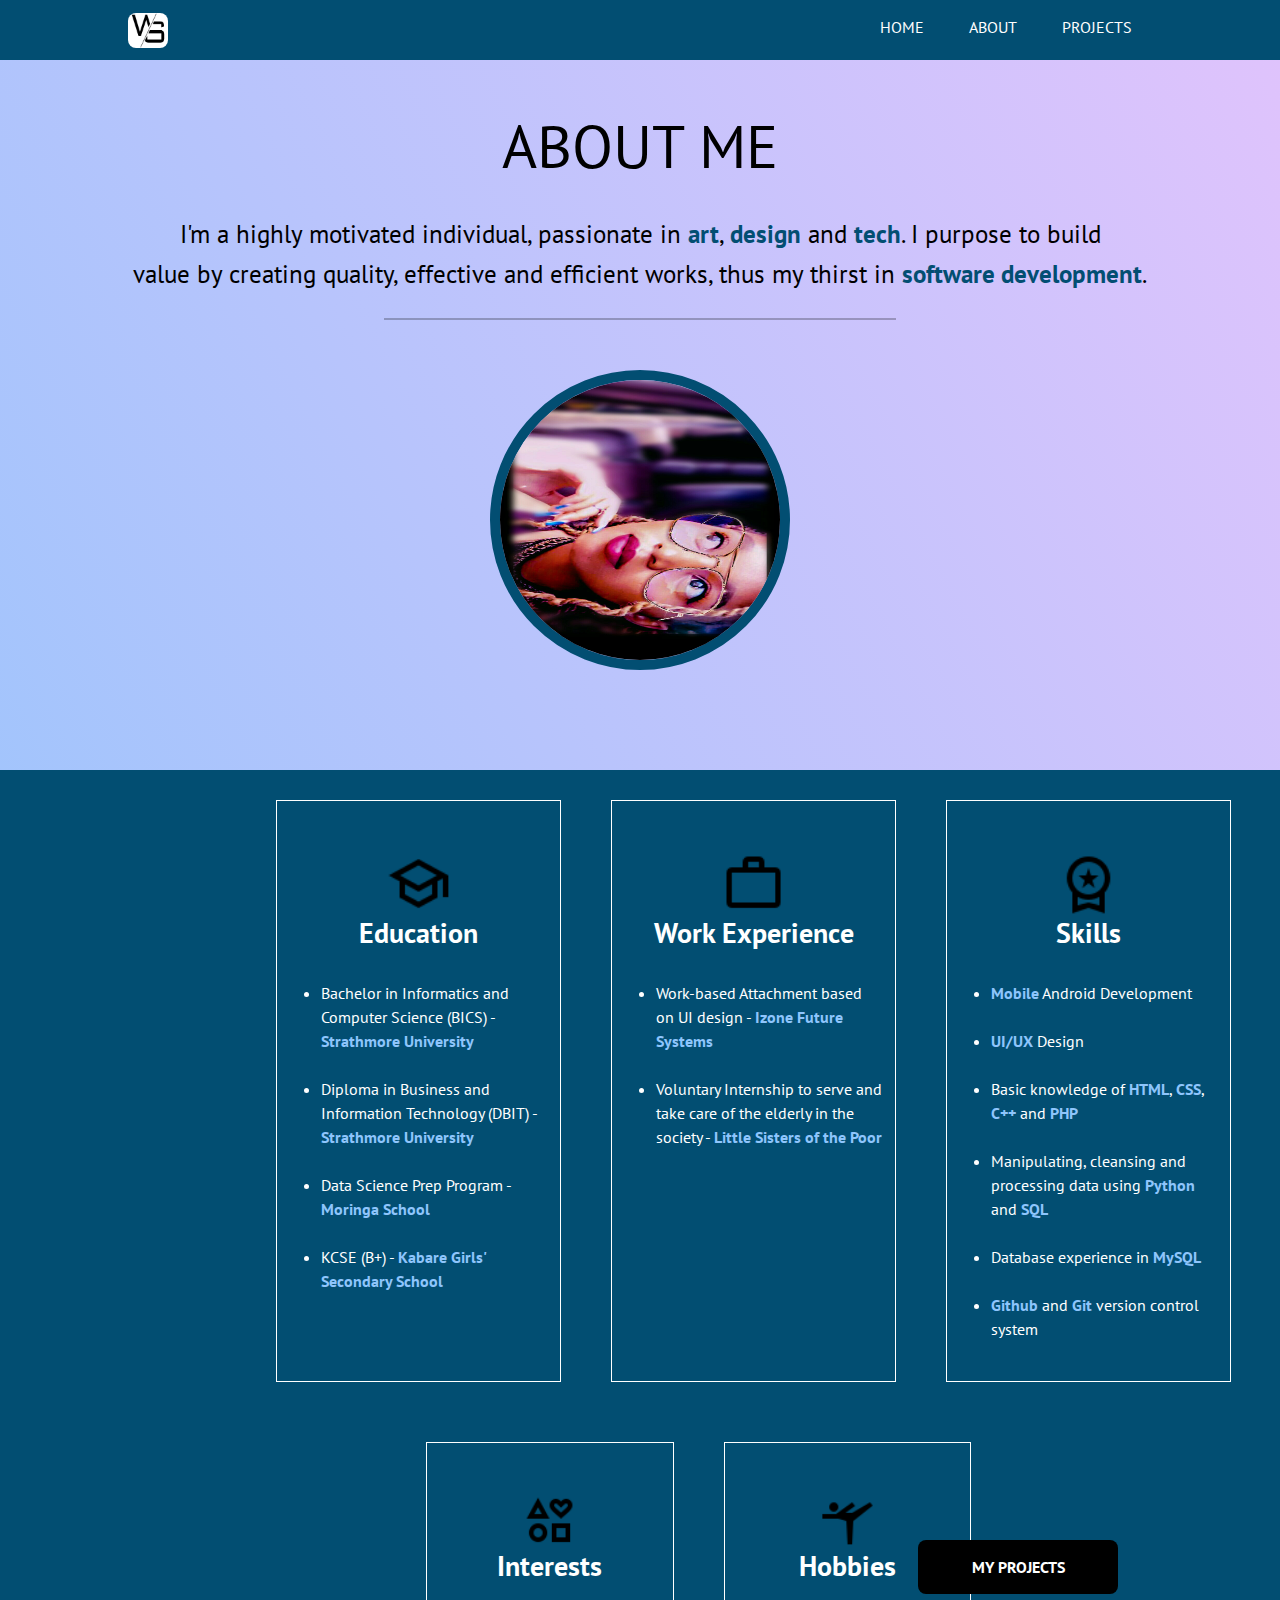
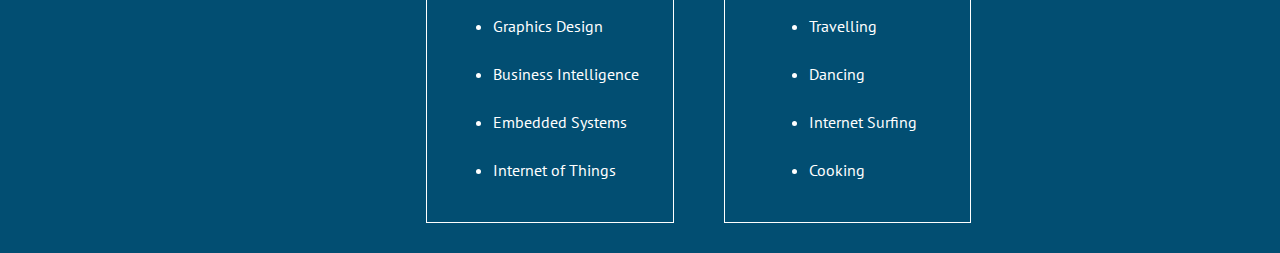
==== about.html @ fd5af7a0 "Link the index.html to the about.html using the learn more button" ====
<!DOCTYPE html>
<html lang="en">
  <head>
    <meta charset="UTF-8">
    <meta http-equiv="X-UA-Compatible" content="IE=edge">
    <meta name="viewport" content="width=device-width, initial-scale=1.0">
    <title>About Me</title>
    <!--Linking the css stylesheets-->
    <link href="./css/bootstrap.css" rel="stylesheet" type="text/css">
    <link href="./css/styles.css" rel="stylesheet" type="text/css">
  </head>
  <body class="background">
    <!--Navigation Bar-->
    <header>
      <img class="logo" src="./images/logo.png" alt="Logo">

      <nav class="nav">
        <ul>
          <li><a href="#">HOME</a></li>
          <li><a href="/about.html">ABOUT</a></li>
          <li><a href="#">PROJECTS</a></li>
        </ul>
      </nav>
    </header>

    <!--About Section-->
    <div class="about">
      <h2>ABOUT ME</h2><br>
      <h5>I'm a highly motivated individual, passionate in <strong class="colorChange">art</strong>, <strong class="colorChange">design</strong> and <strong class="colorChange">tech</strong>.
      I purpose to build <br> value by creating quality, effective and efficient works, thus my thirst in <strong class="colorChange">software development</strong>.</h5>
    </div>
    <hr style="height: 2px; color: black;"/>
    <img class="img" src="/images/photo3.png" alt="Photo">

    <!--About:Background Section-->
    <div class="background-layout">
      <div class="container">
        <div class="row">
          <div class="col-md-3">
            <img class="about-background-images" src="/images/education.png" alt="Education Icon">
            <h3><strong>Education</strong></h3><br>
            <ul>
              <li>Bachelor in Informatics and Computer Science (BICS) - <strong class="light-blue">Strathmore University</strong></li><br>
              <li>Diploma in Business and Information Technology (DBIT) - <strong class="light-blue">Strathmore University</strong></li><br>
              <li>Data Science Prep Program - <strong class="light-blue">Moringa School</strong></li><br>
              <li>KCSE (B+) - <strong class="light-blue">Kabare Girls' Secondary School</strong></li>
            </ul>
          </div>
  
          <div class="col-md-3">
            <img class="about-background-images" src="/images/work.png" alt="Work Icon">
            <h3><strong>Work Experience</strong></h3><br>
            <ul>
              <li>Work-based Attachment based on UI design - <strong class="light-blue">Izone Future Systems</strong></li><br>
              <li>Voluntary Internship to serve and take care of the elderly in the society - <strong class="light-blue">Little Sisters of the Poor</strong></li><br>
            </ul>
          </div>
  
          <div class="col-md-3">
            <img class="about-background-images" src="/images/skills.png" alt="Skills Icon">
            <h3><strong>Skills</strong></h3><br>
            <ul>
              <li><strong class="light-blue">Mobile</strong> Android Development</li><br>
              <li><strong class="light-blue">UI/UX</strong> Design</li><br>
              <li>Basic knowledge of <strong class="light-blue">HTML</strong>, <strong class="light-blue">CSS</strong>, <strong class="light-blue">C++</strong> and <strong class="light-blue">PHP</strong></li><br>
              <li>Manipulating, cleansing and processing data using <strong class="light-blue">Python</strong> and <strong class="light-blue">SQL</strong></li><br>
              <li>Database experience in <strong class="light-blue">MySQL</strong></li><br>
              <li><strong class="light-blue">Github</strong> and <strong class="light-blue">Git</strong> version control system</li><br>
            </ul>
          </div>
        
        </div>

        <div class="row-2-layout">
          <div class="row">
            <div class="col-md-3">
              <img class="about-background-images" src="/images/interests.png" alt="Interests Icon">
              <h3><strong>Interests</strong></h3><br>
              <ul>
                <li>Graphics Design</li><br>
                <li>Business Intelligence</li><br>
                <li>Embedded Systems</li><br>
                <li>Internet of Things</li>
              </ul>
            </div>
    
            <div class="col-md-3">
              <img class="about-background-images" src="/images/hobbies.png" alt="Hobbies Icon">
              <h3><strong>Hobbies</strong></h3><br>
              <ul>
                <li>Travelling</li><br>
                <li>Dancing</li><br>
                <li>Internet Surfing</li><br>
                <li>Cooking</li><br>
              </ul>
            </div>
            <a href="#" class="project-btn">MY PROJECTS</a>
        
          </div>
        </div>
      
      </div>
    </div>
  </body>
</html>
---- css/styles.css ----
@import url('https://fonts.googleapis.com/css2?family=PT+Sans&display=swap');

* {
  box-sizing: border-box;
  margin: 0;
  padding: 0;
}

/* Navigation Bar */
li, a {
  font-family: 'PT Sans', sans-serif;
  font-weight: 400;
  font-size: 16px;
  color: white;
  text-decoration: none;
}

header {
  display: flex;
  justify-content: space-between;
  align-items: center;
  padding: 30px 10%;
  background-color: rgb(2, 78, 114);
  height: 30px;
}

.logo{
  width: 40px;
  border-radius: 8px;
  cursor: pointer;
}

.nav {
  padding-top: 10px;
  background-color:rgb(2, 78, 114);
}

.nav ul {
  list-style: none;
  background-color: rgb(2, 78, 114);
}

.nav ul li {
  display: inline-block;
  padding: 0px 20px;
}

.nav ul li a {
  transition: all 0.3s ease 0s;
}

.nav ul li a:hover {
  color: #E0C3FC;
}

/* Home Section */
h3, h1 {
  font-family: 'PT Sans', sans-serif;
  font-weight: 400;
  color: white;
  text-decoration: none;
}

.home-section {
  display: flex;
  justify-content: flex-end;
  align-items: center;
  background-color: rgba(0, 0, 0, 0.2);
  height: 920px;
}

.home-section::before{
  content: "";
  position: absolute;
  top: 80;
  background: url('/images/photo.jpg') no-repeat center center/cover;
  height: 920px;
  width: 100%;
  z-index: -1;
  opacity: 0.9;
}

.main {
  display: flex;
  flex-direction: column;
  position: absolute;
  top: 60%;
  right: 10%;
}

.btn {
  border: none;
  color: white;
  font-family: 'PT Sans', sans-serif;
  font-weight: bold;
  padding: 15px 32px;
  width: 200px;
  cursor: pointer;
  background-color:rgb(2, 78, 114);
  transition: all 0.3s ease 0s;
}

.btn:hover {
  background-color: #E0C3FC;
  color: black;
}

/* About Section */
.background {
  background-color: #8EC5FC;
  background-image: linear-gradient(62deg, #8EC5FC 0%, #E0C3FC 100%);
}

.about {
  font-family: 'PT Sans', sans-serif;
  font-weight: 400;
  text-decoration: none;
  display: flex;
  justify-content: center;
  flex-direction: column;
  align-items: center;
  margin-top: 50px;
}

.about h2 {
  font-size: 60px;
  color: black;
}

.about h5 {
  font-size: 25px;
  color: black;
  text-align: center;
  line-height: 1.6;
}

.colorChange {
  color: rgb(2, 78, 114);
}
hr{
  height: 3px;
  width: 40%;
  margin-left: 30%;
  color: black;
}

.img {
  display: block;
  margin-top: 50px;
  margin-left: auto;
  margin-right: auto;
  width: 300px;
  height: 300px;
  border: 10px solid rgb(2, 78, 114);
  border-radius: 50%;
}

/* About:Backgrouund Section */
.background-layout {
  margin-top: 100px;
  background-color: rgb(2, 78, 114);

}

.about-background-images{
  display: block;
  margin-top: 50px;
  margin-left: auto;
  margin-right: auto;
  width: 25%;
  
}

.container{
  margin: 0px 20%;
}

.col-md-3 {
  display: flex;
  flex-direction: column;
  justify-content: flex-start;
  align-items: center;
  border: 1px solid white;
  margin: 30px;
  margin-left: 20px;
}

.light-blue {
  color: #8EC5FC;
}

.row-2-layout {
  margin-left: 150px;
}

.project-btn {
  border: none;
  color: white;
  font-family: 'PT Sans', sans-serif;
  text-align: center;
  font-weight: bold;
  padding: 15px 32px;
  width: 200px;
  margin-left: 40%;
  margin-top: 10%;
  cursor: pointer;
  border-radius: 8px;
  position: absolute;
  background-color: black;
  transition: all 0.3s ease 0s;
}

.project-btn:hover {
  background-color: #E0C3FC;
  color: black;
}
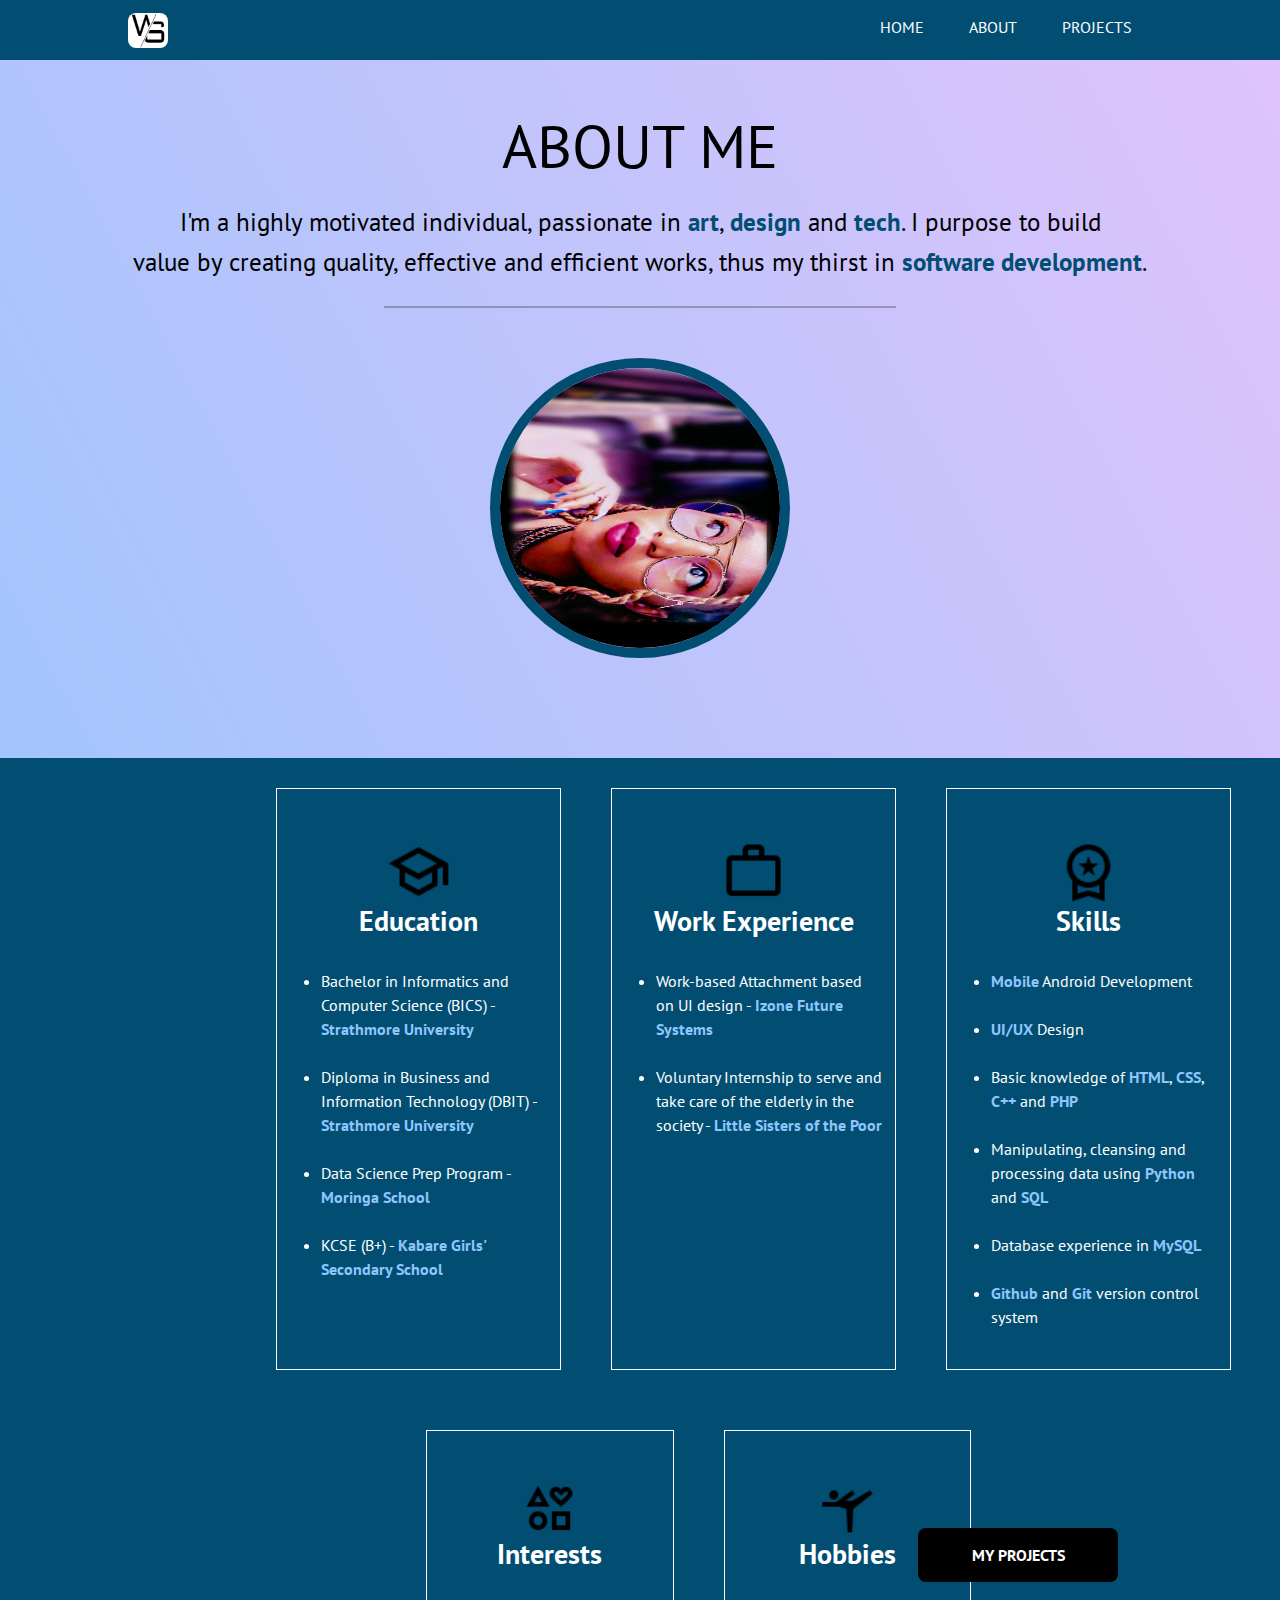
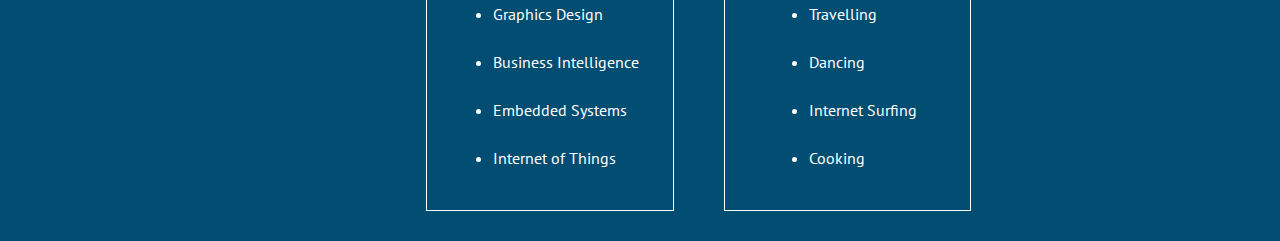
==== commit a2c50762: "Add a footer to the projects.html file" ====
--- a/about.html
+++ b/about.html
@@ -25,7 +25,7 @@
 
     <!--About Section-->
     <div class="about">
-      <h2>ABOUT ME</h2><br>
+      <h3>ABOUT ME</h3>
       <h5>I'm a highly motivated individual, passionate in <strong class="colorChange">art</strong>, <strong class="colorChange">design</strong> and <strong class="colorChange">tech</strong>.
       I purpose to build <br> value by creating quality, effective and efficient works, thus my thirst in <strong class="colorChange">software development</strong>.</h5>
     </div>
@@ -94,7 +94,7 @@
                 <li>Cooking</li><br>
               </ul>
             </div>
-            <a href="#" class="project-btn">MY PROJECTS</a>
+            <a href="/projects.html" class="project-btn">MY PROJECTS</a>
         
           </div>
         </div>
--- a/css/styles.css
+++ b/css/styles.css
@@ -122,9 +122,10 @@
   margin-top: 50px;
 }
 
-.about h2 {
+.about h3 {
   font-size: 60px;
   color: black;
+  margin-bottom: 20px;
 }
 
 .about h5 {
@@ -137,6 +138,7 @@
 .colorChange {
   color: rgb(2, 78, 114);
 }
+
 hr{
   height: 3px;
   width: 40%;
@@ -167,8 +169,7 @@
   margin-top: 50px;
   margin-left: auto;
   margin-right: auto;
-  width: 25%;
-  
+  width: 25%; 
 }
 
 .container{
@@ -214,3 +215,168 @@
   background-color: #E0C3FC;
   color: black;
 }
+
+/* My Projects Section */
+.white-background {
+  background-color: white;
+}
+
+h2 {
+  font-family: 'PT Sans', sans-serif;
+  font-weight: 400;
+  text-decoration: none;
+  font-size: 45px;
+  margin: 5%;
+  text-align: center;
+  line-height: 1.6;
+  color: black;
+  margin-bottom: 16%;
+}
+
+.blue {
+  color: rgb(2, 78, 114);
+  font-weight: 600;
+}
+
+.project-layout-1 {
+  display: flex;
+  justify-content: space-between;
+  align-items: center;
+  height: 400px;
+  background-color: #8EC5FC;
+  background-image: linear-gradient(62deg, #8EC5FC 0%, #E0C3FC 100%);
+}
+
+.project-image-1 {
+  display: block;
+  margin-right: 200px;
+  width: 500px;
+  height: 300px;
+  opacity: 0.8;
+  border-radius: 20px;
+}
+
+.project-1-info {
+  margin: 180px;
+}
+
+.project-1-info h3 {
+  font-family: 'PT Sans', sans-serif;
+  font-weight: 600;
+  color: black;
+  text-decoration: none;
+}
+
+.project-1-info h5 {
+  font-family: 'PT Sans', sans-serif;
+  font-weight: 400;
+  color: rgb(255, 255, 255);
+  line-height: 1.6;
+  text-decoration: none;
+}
+
+.project-1-info a {
+  text-decoration: underline;
+  color: rgb(2, 78, 114);
+  font-weight: bold;
+  font-size: 18px;
+}
+
+.project-1-info a:hover {
+  color: black;
+}
+
+.project-layout-2 {
+  margin-top: 1px;
+  margin-bottom: 1px;
+  display: flex;
+  justify-content: space-between;
+  flex-direction: row-reverse;
+  align-items: center;
+  height: 400px;
+  background-color: #74b6f8;
+}
+
+.project-image-2 {
+  display: block;
+  margin-left: 180px;
+  width: 500px;
+  height: 300px;
+  opacity: 0.9;
+  border-radius: 20px;
+}
+
+.project-2-info {
+  margin: 180px;
+}
+
+.project-2-info h3 {
+  font-family: 'PT Sans', sans-serif;
+  font-weight: 600;
+  color: black;
+  text-decoration: none;
+}
+
+.project-2-info h5 {
+  font-family: 'PT Sans', sans-serif;
+  font-weight: 400;
+  color: rgb(255, 255, 255);
+  line-height: 1.6;
+  text-decoration: none;
+}
+
+.project-2-info a {
+  text-decoration: underline;
+  color: rgb(2, 78, 114);
+  font-weight: bold;
+  font-size: 18px;
+}
+
+.project-2-info a:hover {
+  color: black;
+}
+
+/* My Projects:Footer Section */
+.footer {
+  height: 150px;
+  margin-top: 1px;
+  background-color: rgb(2, 78, 114);
+}
+
+.footer h4 {
+  color: white;
+  text-align: center;
+}
+
+.fa {
+  margin-top: 10px;
+  font-size: 30px;
+  width: 30px;
+  text-align: center;
+  text-decoration: none;
+  margin-left: 30px;
+}
+
+.fa:hover {
+    color: #8EC5FC;
+}
+
+.social {
+  display: flex;
+  justify-content: center;
+  margin-right: 30px;
+}
+
+.footer hr{
+  height: 2px;
+  width: 20%;
+  margin-left: 40%;
+  color: white;
+}
+
+.footer p {
+  color: white;
+  text-align: center;
+}
+
+
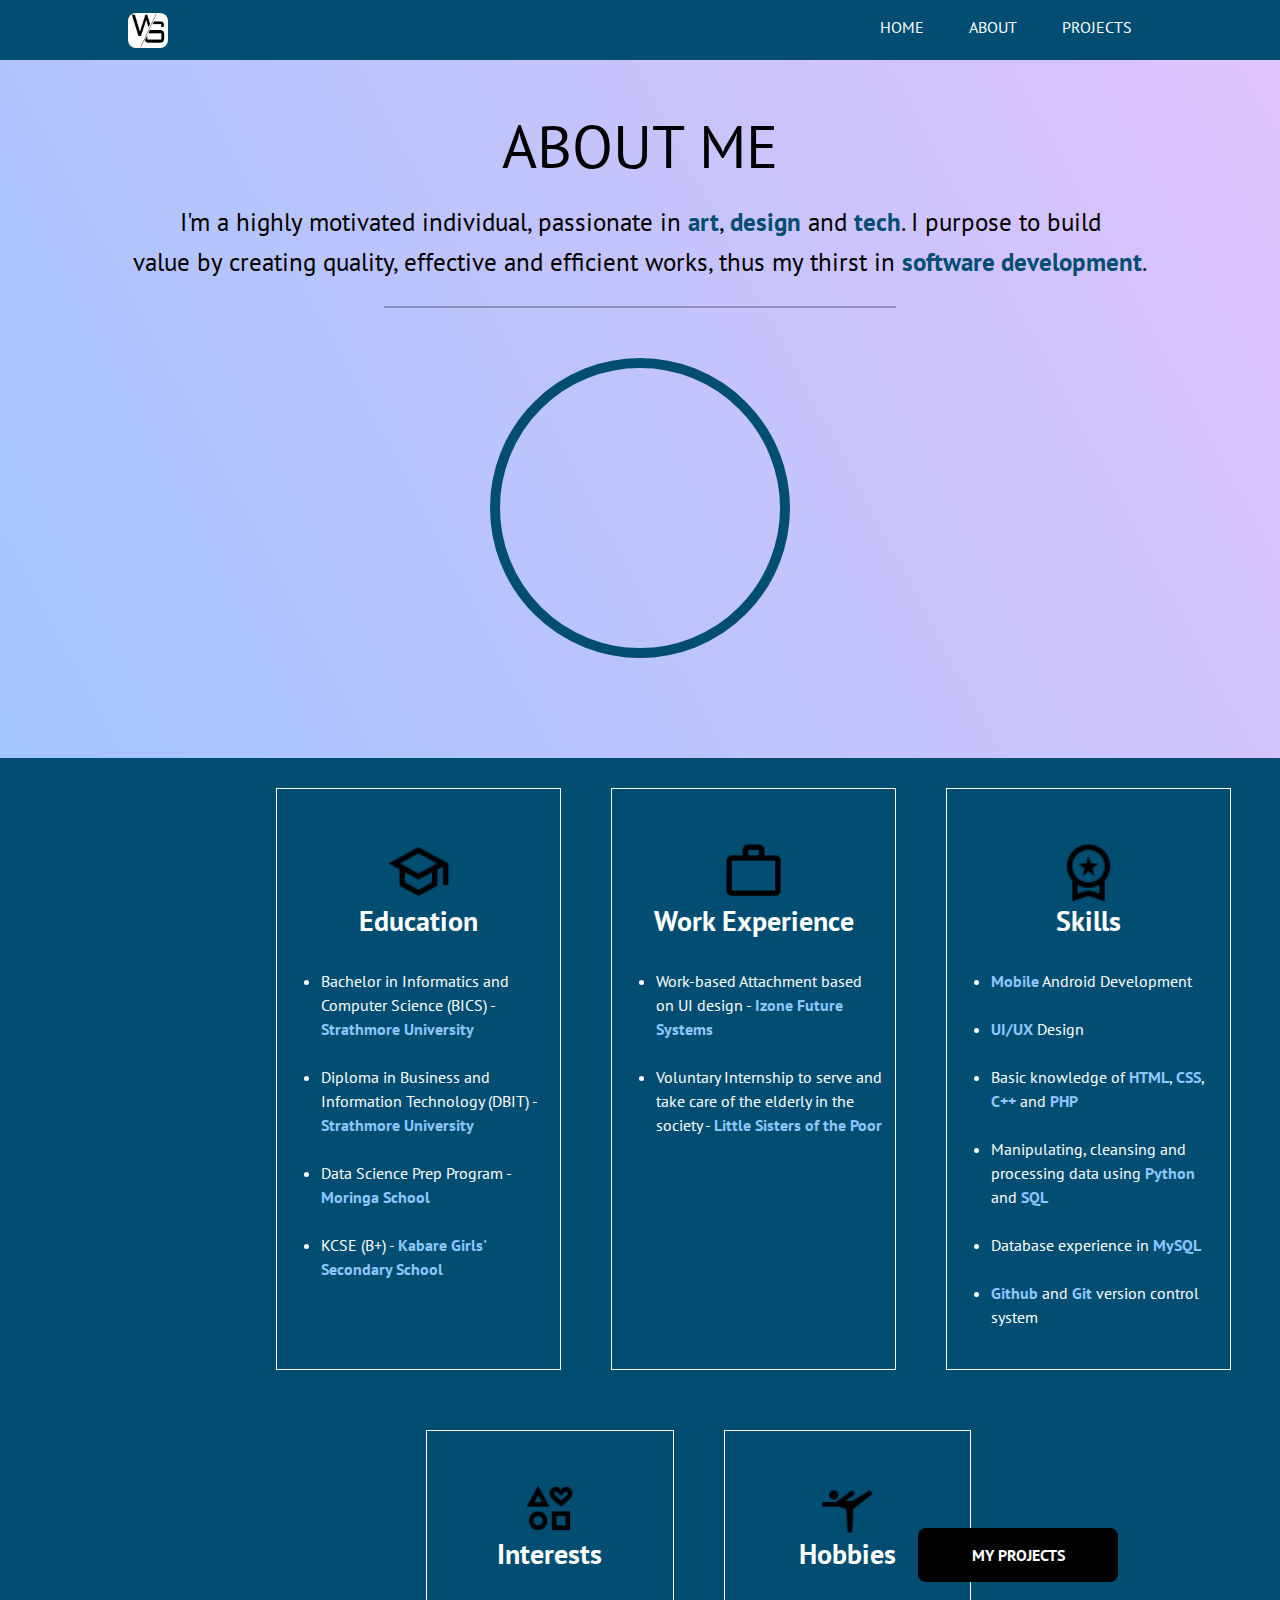
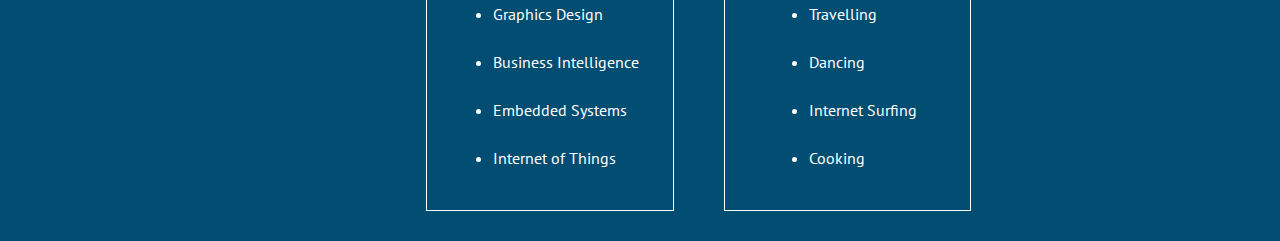
==== commit 21734518: "Change the paths to some images" ====
--- a/about.html
+++ b/about.html
@@ -16,9 +16,9 @@
 
       <nav class="nav">
         <ul>
-          <li><a href="#">HOME</a></li>
+          <li><a href="/index.html">HOME</a></li>
           <li><a href="/about.html">ABOUT</a></li>
-          <li><a href="#">PROJECTS</a></li>
+          <li><a href="/projects.html">PROJECTS</a></li>
         </ul>
       </nav>
     </header>
@@ -30,14 +30,14 @@
       I purpose to build <br> value by creating quality, effective and efficient works, thus my thirst in <strong class="colorChange">software development</strong>.</h5>
     </div>
     <hr style="height: 2px; color: black;"/>
-    <img class="img" src="/images/photo3.png" alt="Photo">
+    <img class="img" src="https://github.com/Shalyne-Waweru/My-Portfolio/blob/master/images/photo3.png" alt="Photo">
 
     <!--About:Background Section-->
     <div class="background-layout">
       <div class="container">
         <div class="row">
           <div class="col-md-3">
-            <img class="about-background-images" src="/images/education.png" alt="Education Icon">
+            <img class="about-background-images" src="./images/education.png" alt="Education Icon">
             <h3><strong>Education</strong></h3><br>
             <ul>
               <li>Bachelor in Informatics and Computer Science (BICS) - <strong class="light-blue">Strathmore University</strong></li><br>
@@ -48,7 +48,7 @@
           </div>
   
           <div class="col-md-3">
-            <img class="about-background-images" src="/images/work.png" alt="Work Icon">
+            <img class="about-background-images" src="./images/work.png" alt="Work Icon">
             <h3><strong>Work Experience</strong></h3><br>
             <ul>
               <li>Work-based Attachment based on UI design - <strong class="light-blue">Izone Future Systems</strong></li><br>
@@ -57,7 +57,7 @@
           </div>
   
           <div class="col-md-3">
-            <img class="about-background-images" src="/images/skills.png" alt="Skills Icon">
+            <img class="about-background-images" src="./images/skills.png" alt="Skills Icon">
             <h3><strong>Skills</strong></h3><br>
             <ul>
               <li><strong class="light-blue">Mobile</strong> Android Development</li><br>
@@ -74,7 +74,7 @@
         <div class="row-2-layout">
           <div class="row">
             <div class="col-md-3">
-              <img class="about-background-images" src="/images/interests.png" alt="Interests Icon">
+              <img class="about-background-images" src="./images/interests.png" alt="Interests Icon">
               <h3><strong>Interests</strong></h3><br>
               <ul>
                 <li>Graphics Design</li><br>
@@ -85,7 +85,7 @@
             </div>
     
             <div class="col-md-3">
-              <img class="about-background-images" src="/images/hobbies.png" alt="Hobbies Icon">
+              <img class="about-background-images" src="./images/hobbies.png" alt="Hobbies Icon">
               <h3><strong>Hobbies</strong></h3><br>
               <ul>
                 <li>Travelling</li><br>
@@ -94,7 +94,7 @@
                 <li>Cooking</li><br>
               </ul>
             </div>
-            <a href="/projects.html" class="project-btn">MY PROJECTS</a>
+            <a href="./projects.html" class="project-btn">MY PROJECTS</a>
         
           </div>
         </div>
--- a/css/styles.css
+++ b/css/styles.css
@@ -73,7 +73,7 @@
   content: "";
   position: absolute;
   top: 80;
-  background: url('/images/photo.jpg') no-repeat center center/cover;
+  background: url('https://github.com/Shalyne-Waweru/My-Portfolio/blob/master/images/photo.jpg') no-repeat center center/cover;
   height: 920px;
   width: 100%;
   z-index: -1;
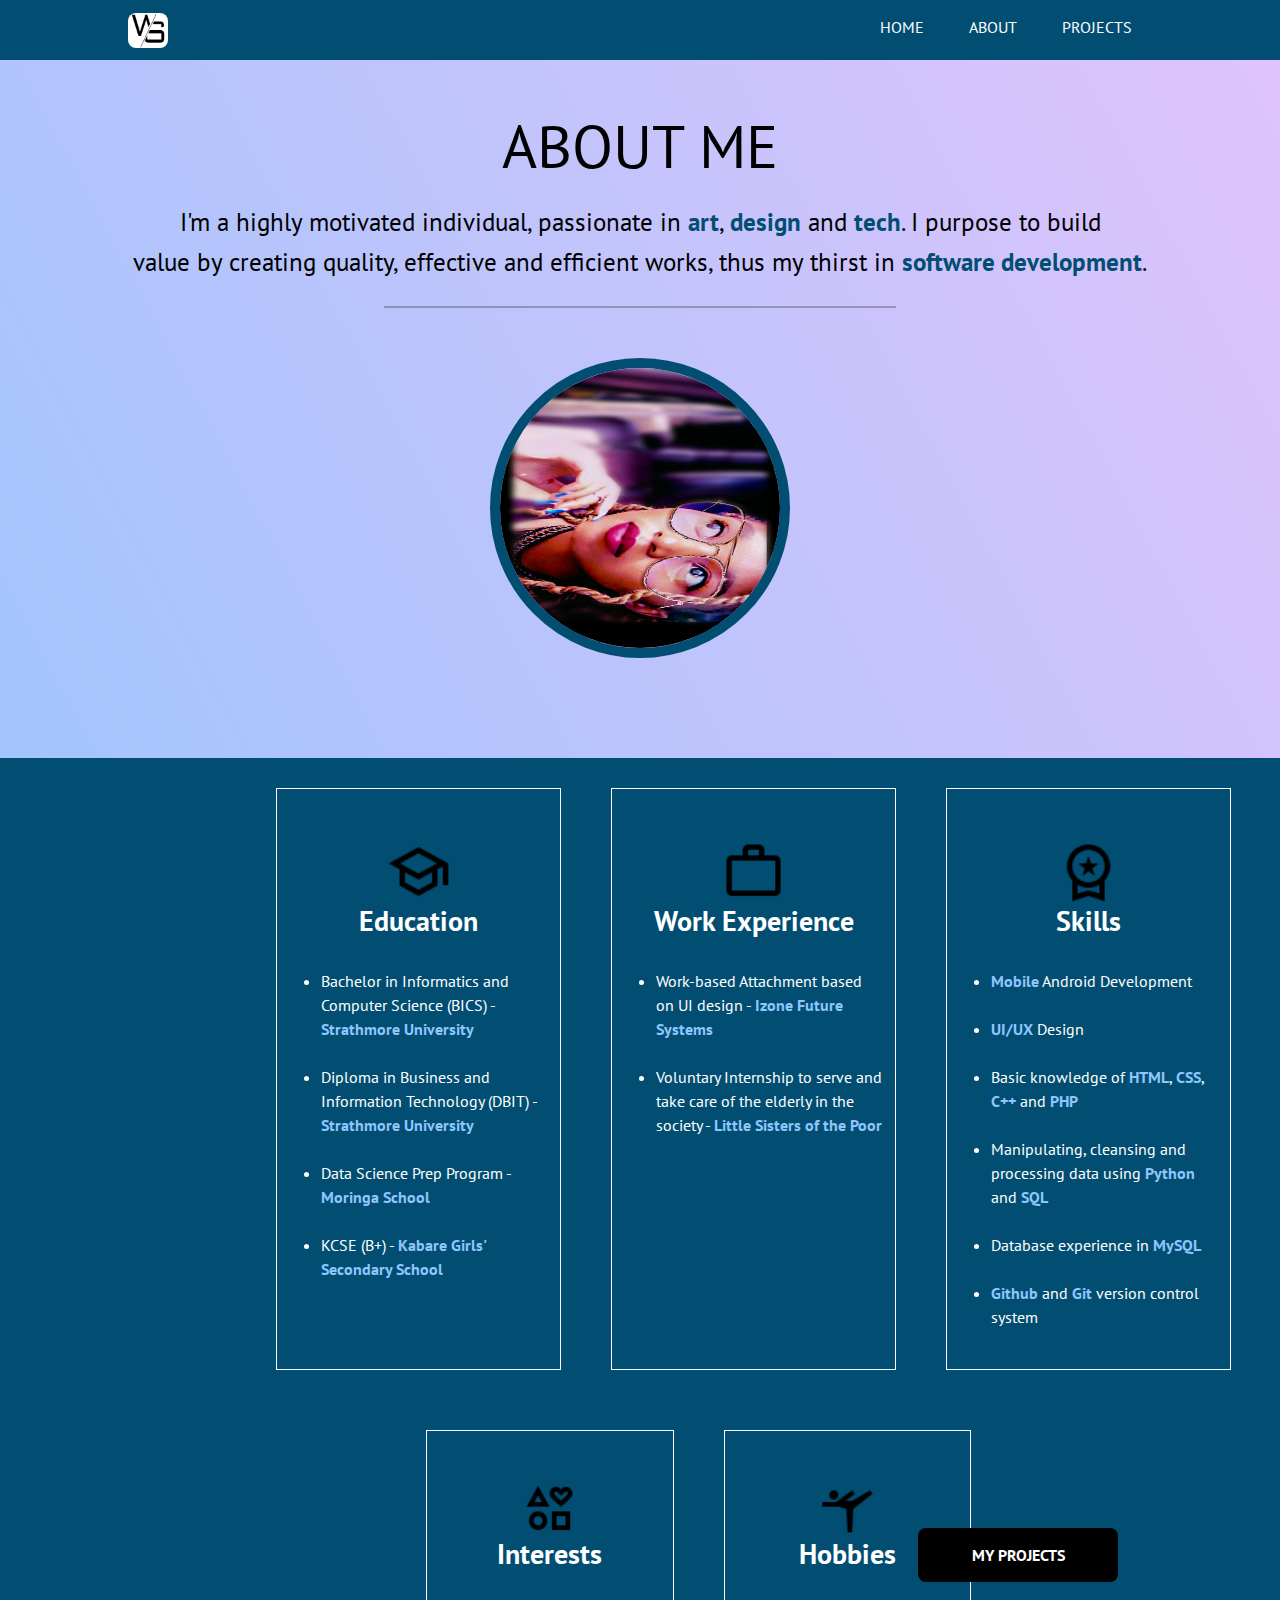
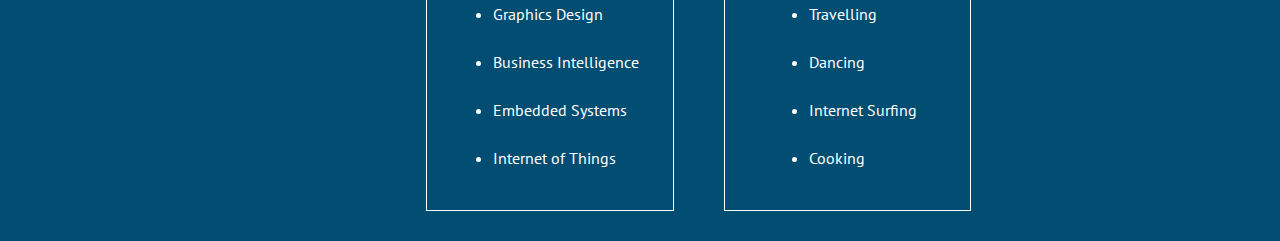
==== commit 2b26de8a: "Retract the changes made to the image paths" ====
--- a/about.html
+++ b/about.html
@@ -30,7 +30,7 @@
       I purpose to build <br> value by creating quality, effective and efficient works, thus my thirst in <strong class="colorChange">software development</strong>.</h5>
     </div>
     <hr style="height: 2px; color: black;"/>
-    <img class="img" src="https://github.com/Shalyne-Waweru/My-Portfolio/blob/master/images/photo3.png" alt="Photo">
+    <img class="img" src="./images/photo3.png" alt="Photo">
 
     <!--About:Background Section-->
     <div class="background-layout">
--- a/css/styles.css
+++ b/css/styles.css
@@ -73,7 +73,7 @@
   content: "";
   position: absolute;
   top: 80;
-  background: url('https://github.com/Shalyne-Waweru/My-Portfolio/blob/master/images/photo.jpg') no-repeat center center/cover;
+  background: url('/images/photo.jpg') no-repeat center center/cover;
   height: 920px;
   width: 100%;
   z-index: -1;
